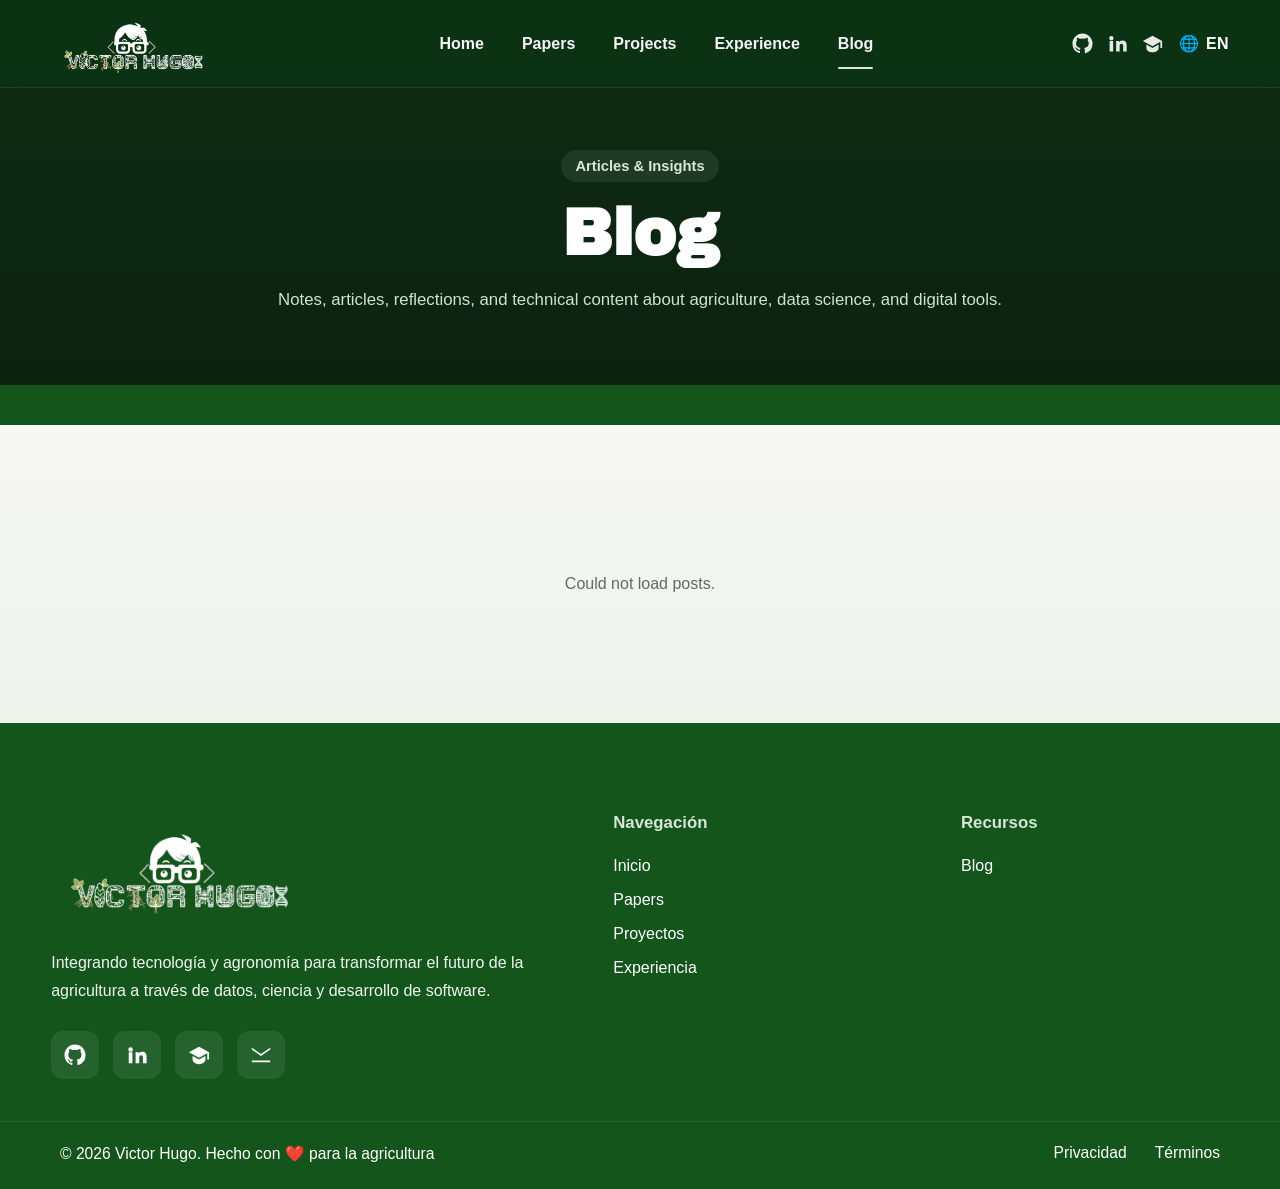
==== docs/blog.html @ 96eaa32e "updt" ====
<!DOCTYPE html>
<html lang="en">
<head>
  <meta charset="UTF-8" />
  <meta name="viewport" content="width=device-width, initial-scale=1.0" />
  <title>Blog | Victor Hugo</title>
  <link rel="stylesheet" href="styles.css" />
  <link href="https://fonts.googleapis.com/css2?family=Archivo+Black&display=swap" rel="stylesheet" />
</head>
<body>
  <!-- ================= NAVBAR ================= -->
  <header class="navbar">
    <div class="container nav-container">
      <a href="index.html" class="logo" aria-label="Victor Hugo Home">
        <img src="pages/vh.png" alt="Victor Hugo Logo" />
      </a>

      <nav class="nav-menu">
        <a href="index.html" data-en="Home" data-es="Inicio">Home</a>
        <a href="papers.html" data-en="Papers" data-es="Publicaciones">Papers</a>
        <a href="projects.html" data-en="Projects" data-es="Proyectos">Projects</a>
        <a href="experience.html" data-en="Experience" data-es="Experiencia">Experience</a>
        <a href="blog.html" class="active" data-en="Blog" data-es="Blog">Blog</a>
      </nav>

      <div class="nav-actions">
        <div class="social-icons">
          <a href="https://github.com/Victor-Hugo-Baldera" target="_blank" rel="noopener noreferrer" aria-label="GitHub">
            <svg viewBox="0 0 24 24" aria-hidden="true">
              <path d="M12 .5C5.65.5.5 5.65.5 12A11.5 11.5 0 0 0 8.36 22.9c.58.11.79-.25.79-.56v-2.02c-3.18.69-3.85-1.35-3.85-1.35-.52-1.31-1.26-1.66-1.26-1.66-1.03-.7.08-.69.08-.69 1.14.08 1.73 1.16 1.73 1.16 1.01 1.73 2.65 1.23 3.3.94.1-.73.4-1.23.72-1.52-2.54-.29-5.22-1.27-5.22-5.66 0-1.25.45-2.27 1.16-3.07-.12-.29-.5-1.46.11-3.04 0 0 .95-.3 3.12 1.17a10.8 10.8 0 0 1 5.68 0c2.17-1.47 3.12-1.17 3.12-1.17.61 1.58.23 2.75.11 3.04.72.8 1.16 1.82 1.16 3.07 0 4.4-2.69 5.36-5.24 5.65.41.35.77 1.05.77 2.12v3.14c0 .31.21.67.8.56A11.5 11.5 0 0 0 23.5 12C23.5 5.65 18.35.5 12 .5Z"/>
            </svg>
          </a>

          <a href="https://www.linkedin.com/in/victor-hugo-baldera-chapo%C3%B1an-35a350390/" target="_blank" rel="noopener noreferrer" aria-label="LinkedIn">
            <svg viewBox="0 0 24 24" aria-hidden="true">
              <path d="M4.98 3.5A2.48 2.48 0 1 0 5 8.46 2.48 2.48 0 0 0 4.98 3.5ZM3 9h4v12H3V9Zm7 0h3.83v1.64h.05c.53-1.01 1.84-2.07 3.79-2.07 4.05 0 4.8 2.67 4.8 6.13V21h-4v-5.57c0-1.33-.02-3.03-1.85-3.03-1.86 0-2.15 1.45-2.15 2.94V21h-4V9Z"/>
            </svg>
          </a>

          <a href="https://scholar.google.com/citations?user=IOjB55EAAAAJ&hl=es&oi=ao" target="_blank" rel="noopener noreferrer" aria-label="Google Scholar">
            <svg viewBox="0 0 24 24" aria-hidden="true">
              <path d="M12 3 1 9l11 6 9-4.91V17h2V9L12 3Zm0 14L5 13.18V17c0 2.76 3.13 5 7 5s7-2.24 7-5v-3.82L12 17Z"/>
            </svg>
          </a>
        </div>

        <button class="lang-btn" id="langToggle" type="button" aria-label="Change language">
          <span class="lang-icon">🌐</span>
          <span class="lang-label">EN</span>
        </button>

        <button class="menu-toggle" id="menuToggle" type="button" aria-label="Open menu" aria-expanded="false">
          <span></span>
          <span></span>
          <span></span>
        </button>
      </div>
    </div>

    <div class="mobile-menu" id="mobileMenu">
      <a href="index.html" data-en="Home" data-es="Inicio">Home</a>
      <a href="papers.html" data-en="Papers" data-es="Publicaciones">Papers</a>
      <a href="projects.html" data-en="Projects" data-es="Proyectos">Projects</a>
      <a href="experience.html" data-en="Experience" data-es="Experiencia">Experience</a>
      <a href="blog.html" class="active" data-en="Blog" data-es="Blog">Blog</a>
    </div>
  </header>

  <!-- ================= BLOG HERO ================= -->
  <section class="blog-hero">
    <div class="container">
      <span class="blog-tag" data-en="Articles & Insights" data-es="Artículos e Ideas">
        Articles & Insights
      </span>

      <h1 data-en="Blog" data-es="Blog">Blog</h1>

      <p
        data-en="Notes, articles, reflections, and technical content about agriculture, data science, and digital tools."
        data-es="Notas, artículos, reflexiones y contenido técnico sobre agricultura, ciencia de datos y herramientas digitales.">
        Notes, articles, reflections, and technical content about agriculture, data science, and digital tools.
      </p>
    </div>
  </section>

  <!-- ================= BLOG SECTION ================= -->
  <section class="blog-section">
    <div class="container">
      <div class="blog-section-header">
      </div>

      <div id="blogGrid" class="blog-grid">
        <div class="blog-loading" data-en="Loading posts..." data-es="Cargando publicaciones...">
          Loading posts...
        </div>
      </div>
    </div>
  </section>

  <!-- ================= FOOTER ================= -->
  <footer class="footer">
    <div class="container footer-container">
      <div class="footer-left">
        <div class="footer-logo">
          <img src="pages/vh.png" alt="Victor Hugo Logo" />
        </div>

        <p>
          Integrando tecnología y agronomía para transformar el futuro de la agricultura
          a través de datos, ciencia y desarrollo de software.
        </p>

        <div class="footer-social">
          <a href="https://github.com/Victor-Hugo-Baldera" target="_blank" rel="noopener noreferrer" aria-label="GitHub">
            <svg viewBox="0 0 24 24" aria-hidden="true">
              <path d="M12 .5C5.65.5.5 5.65.5 12A11.5 11.5 0 0 0 8.36 22.9c.58.11.79-.25.79-.56v-2.02c-3.18.69-3.85-1.35-3.85-1.35-.52-1.31-1.26-1.66-1.26-1.66-1.03-.7.08-.69.08-.69 1.14.08 1.73 1.16 1.73 1.16 1.01 1.73 2.65 1.23 3.3.94.1-.73.4-1.23.72-1.52-2.54-.29-5.22-1.27-5.22-5.66 0-1.25.45-2.27 1.16-3.07-.12-.29-.5-1.46.11-3.04 0 0 .95-.3 3.12 1.17a10.8 10.8 0 0 1 5.68 0c2.17-1.47 3.12-1.17 3.12-1.17.61 1.58.23 2.75.11 3.04.72.8 1.16 1.82 1.16 3.07 0 4.4-2.69 5.36-5.24 5.65.41.35.77 1.05.77 2.12v3.14c0 .31.21.67.8.56A11.5 11.5 0 0 0 23.5 12C23.5 5.65 18.35.5 12 .5Z"/>
            </svg>
          </a>

          <a href="https://www.linkedin.com/in/victor-hugo-baldera-chapo%C3%B1an-35a350390/" target="_blank" rel="noopener noreferrer" aria-label="LinkedIn">
            <svg viewBox="0 0 24 24" aria-hidden="true">
              <path d="M4.98 3.5A2.48 2.48 0 1 0 5 8.46 2.48 2.48 0 0 0 4.98 3.5ZM3 9h4v12H3V9Zm7 0h3.83v1.64h.05c.53-1.01 1.84-2.07 3.79-2.07 4.05 0 4.8 2.67 4.8 6.13V21h-4v-5.57c0-1.33-.02-3.03-1.85-3.03-1.86 0-2.15 1.45-2.15 2.94V21h-4V9Z"/>
            </svg>
          </a>

          <a href="https://scholar.google.com/citations?user=IOjB55EAAAAJ&hl=es&oi=ao" target="_blank" rel="noopener noreferrer" aria-label="Google Scholar">
            <svg viewBox="0 0 24 24" aria-hidden="true">
              <path d="M12 3 1 9l11 6 9-4.91V17h2V9L12 3Zm0 14L5 13.18V17c0 2.76 3.13 5 7 5s7-2.24 7-5v-3.82L12 17Z"/>
            </svg>
          </a>

          <a href="mailto:victorhugobalderachaponan@gmail.com" aria-label="Correo">
            <svg viewBox="0 0 24 24" aria-hidden="true">
              <path d="M2 4h20v16H2V4Zm10 7 10-7H2l10 7Zm0 2L2 6v12h20V6l-10 7Z"/>
            </svg>
          </a>
        </div>
      </div>

      <div class="footer-links">
        <h3>Navegación</h3>
        <a href="index.html">Inicio</a>
        <a href="papers.html">Papers</a>
        <a href="projects.html">Proyectos</a>
        <a href="experience.html">Experiencia</a>
      </div>

      <div class="footer-links">
        <h3>Recursos</h3>
        <a href="blog.html">Blog</a>
      </div>
    </div>

    <div class="footer-bottom">
      <p>© 2026 Victor Hugo. Hecho con ❤️ para la agricultura</p>
      <div>
        <a href="#">Privacidad</a>
        <a href="#">Términos</a>
      </div>
    </div>
  </footer>

  <script>
    document.addEventListener("DOMContentLoaded", () => {
      const SHEET_CSV_URL =
        "https://docs.google.com/spreadsheets/d/1RLeUGv4fmsbsDph4AT_ZT7PeZq64tNWkwkwK5Rle9lA/gviz/tq?tqx=out:csv&sheet=Blog";

      const blogGrid = document.getElementById("blogGrid");
      const menuToggle = document.getElementById("menuToggle");
      const mobileMenu = document.getElementById("mobileMenu");
      const langToggle = document.getElementById("langToggle");
      const langLabel = document.querySelector(".lang-label");

      let currentLang = "en";

      function parseCSV(text) {
        const rows = [];
        let row = [];
        let value = "";
        let inQuotes = false;

        for (let i = 0; i < text.length; i++) {
          const char = text[i];
          const next = text[i + 1];

          if (char === '"') {
            if (inQuotes && next === '"') {
              value += '"';
              i++;
            } else {
              inQuotes = !inQuotes;
            }
          } else if (char === "," && !inQuotes) {
            row.push(value.trim());
            value = "";
          } else if ((char === "\n" || char === "\r") && !inQuotes) {
            if (char === "\r" && next === "\n") i++;
            row.push(value.trim());
            if (row.some(cell => cell !== "")) rows.push(row);
            row = [];
            value = "";
          } else {
            value += char;
          }
        }

        if (value.length > 0 || row.length > 0) {
          row.push(value.trim());
          if (row.some(cell => cell !== "")) rows.push(row);
        }

        return rows;
      }

      function normalizeHeader(header) {
        return header.trim().toLowerCase();
      }

      function parseDateValue(raw) {
        if (!raw) return new Date(0);
        const date = new Date(raw);
        return isNaN(date.getTime()) ? new Date(0) : date;
      }

      function formatDate(raw) {
        const date = parseDateValue(raw);
        if (date.getTime() === 0) return raw || "";

        if (currentLang === "es") {
          return date.toLocaleDateString("es-ES", {
            year: "numeric",
            month: "short",
            day: "numeric"
          });
        }

        return date.toLocaleDateString("en-US", {
          year: "numeric",
          month: "short",
          day: "numeric"
        });
      }

      function createBlogCard(post) {
        const article = document.createElement("article");
        article.className = "blog-card";

        article.innerHTML = `
          <div class="blog-card-image">
            <img src="${post.image || "https://via.placeholder.com/800x500?text=Blog"}" alt="${post.title || "Blog image"}">
          </div>

          <div class="blog-card-content">
            <span class="blog-date">${formatDate(post.date)}</span>
            <h3>${post.title || ""}</h3>
            <p>${post.description || ""}</p>

            <div class="blog-actions">
              <a href="${post.link || "#"}" target="_blank" rel="noopener noreferrer"
                data-en="Read More" data-es="Leer Más">
                ${currentLang === "es" ? "Leer Más" : "Read More"}
              </a>
            </div>
          </div>
        `;

        return article;
      }

      async function loadBlog() {
        try {
          const response = await fetch(SHEET_CSV_URL);
          if (!response.ok) throw new Error("Could not fetch blog sheet");

          const csvText = await response.text();
          const rows = parseCSV(csvText);

          if (!rows.length) {
            blogGrid.innerHTML = `<div class="blog-empty">${currentLang === "es" ? "No hay publicaciones disponibles." : "No posts available."}</div>`;
            return;
          }

          const headers = rows[0].map(normalizeHeader);
          const dataRows = rows.slice(1);

          const indexOf = (name) => headers.indexOf(name.toLowerCase());

          const dateIndex = indexOf("date");
          const titleIndex = indexOf("title");
          const descriptionIndex = indexOf("description");
          const imageIndex = indexOf("image");
          const linkIndex = indexOf("link");

          const posts = dataRows
            .filter(row => row.some(cell => cell && cell.trim() !== ""))
            .map(row => ({
              date: row[dateIndex] || "",
              title: row[titleIndex] || "",
              description: row[descriptionIndex] || "",
              image: row[imageIndex] || "",
              link: row[linkIndex] || ""
            }))
            .sort((a, b) => parseDateValue(b.date) - parseDateValue(a.date));

          blogGrid.innerHTML = "";
          posts.forEach(post => blogGrid.appendChild(createBlogCard(post)));
        } catch (error) {
          blogGrid.innerHTML = `<div class="blog-empty">${currentLang === "es" ? "No se pudieron cargar las publicaciones." : "Could not load posts."}</div>`;
          console.error(error);
        }
      }

      function updateLanguage() {
        document.querySelectorAll("[data-en][data-es]").forEach(element => {
          element.innerHTML = element.getAttribute(`data-${currentLang}`);
        });

        if (langLabel) {
          langLabel.textContent = currentLang.toUpperCase();
        }

        document.documentElement.lang = currentLang;
        loadBlog();
      }

      if (langToggle) {
        langToggle.addEventListener("click", () => {
          currentLang = currentLang === "en" ? "es" : "en";
          updateLanguage();
        });
      }

      if (menuToggle && mobileMenu) {
        menuToggle.addEventListener("click", () => {
          mobileMenu.classList.toggle("show");
          menuToggle.classList.toggle("active");
          menuToggle.setAttribute(
            "aria-expanded",
            mobileMenu.classList.contains("show") ? "true" : "false"
          );
        });
      }

      updateLanguage();
    });
  </script>
</body>
</html>
---- docs/styles.css ----
/* ================= BASE ================= */
* {
  margin: 0;
  padding: 0;
  box-sizing: border-box;
}

html {
  scroll-behavior: smooth;
}

body {
  font-family: Arial, Helvetica, sans-serif;
  color: #ffffff;
  background: #14551c;
  overflow-x: hidden;
}

img,
svg {
  display: block;
}

button {
  font: inherit;
}

.container {
  width: min(92%, 1400px);
  margin: 0 auto;
}

/* ================= NAVBAR ================= */
.navbar {
  position: fixed;
  top: 0;
  left: 0;
  width: 100%;
  height: 88px;
  background: rgba(11, 53, 20, 0.72);
  backdrop-filter: blur(8px);
  -webkit-backdrop-filter: blur(8px);
  border-bottom: 1px solid rgba(255, 255, 255, 0.08);
  z-index: 1000;
}

.nav-container {
  height: 100%;
  display: flex;
  align-items: center;
  justify-content: space-between;
  gap: 20px;
}

.logo {
  display: flex;
  align-items: center;
  justify-content: flex-start;
  width: 190px;
  min-width: 190px;
  text-decoration: none;
}

.logo img {
  width: 160px;
  height: 74px;
  object-fit: contain;
}

.nav-menu {
  display: flex;
  align-items: center;
  gap: 38px;
}

.nav-menu a {
  position: relative;
  text-decoration: none;
  color: #f5f5f5;
  font-size: 1rem;
  font-weight: 600;
  padding: 8px 0;
  transition: color 0.25s ease;
}

.nav-menu a:hover {
  color: #ffffff;
}

.nav-menu a.active::after {
  content: "";
  position: absolute;
  left: 0;
  bottom: -8px;
  width: 100%;
  height: 2px;
  background: #dbe6d2;
  border-radius: 4px;
}

.nav-actions {
  display: flex;
  align-items: center;
  gap: 16px;
}

.social-icons {
  display: flex;
  align-items: center;
  gap: 14px;
}

.social-icons a {
  display: inline-flex;
  align-items: center;
  justify-content: center;
  text-decoration: none;
}

.social-icons svg {
  width: 21px;
  height: 21px;
  fill: #ffffff;
  opacity: 0.9;
  transition: transform 0.25s ease, opacity 0.25s ease;
}

.social-icons a:hover svg {
  opacity: 1;
  transform: translateY(-2px) scale(1.08);
}

.lang-btn {
  background: transparent;
  border: none;
  color: #ffffff;
  font-size: 1rem;
  font-weight: 700;
  cursor: pointer;
  letter-spacing: 0.3px;
  display: inline-flex;
  align-items: center;
  gap: 7px;
  white-space: nowrap;
}

.lang-icon {
  font-size: 1rem;
  line-height: 1;
}

.menu-toggle {
  display: none;
  width: 46px;
  height: 46px;
  border: none;
  background: transparent;
  cursor: pointer;
  flex-direction: column;
  justify-content: center;
  gap: 6px;
  flex-shrink: 0;
}

.menu-toggle span {
  display: block;
  width: 27px;
  height: 2.5px;
  background: #ffffff;
  border-radius: 10px;
  margin: 0 auto;
  transition: 0.3s ease;
}

.menu-toggle.active span:nth-child(1) {
  transform: translateY(8px) rotate(45deg);
}

.menu-toggle.active span:nth-child(2) {
  opacity: 0;
}

.menu-toggle.active span:nth-child(3) {
  transform: translateY(-8px) rotate(-45deg);
}

.mobile-menu {
  display: none;
  background: rgba(9, 39, 15, 0.96);
  border-top: 1px solid rgba(255, 255, 255, 0.08);
  padding: 10px 20px 18px;
}

.mobile-menu.show {
  display: block;
}

.mobile-menu a {
  display: block;
  width: 100%;
  text-align: left;
  text-decoration: none;
  color: #ffffff;
  padding: 14px 8px;
  font-size: 1rem;
  font-weight: 600;
  border-bottom: 1px solid rgba(255, 255, 255, 0.08);
}

.mobile-menu a.active {
  color: #d8e8cc;
}

/* ================= HERO SECTION ================= */
.hero {
  position: relative;
  min-height: 100vh;
  display: flex;
  align-items: center;
  justify-content: center;
  text-align: center;
  padding: 120px 0 50px;
  overflow: hidden;
}

.video-background {
  position: absolute;
  inset: 0;
  overflow: hidden;
  z-index: 0;
}

.video-background iframe {
  position: absolute;
  top: 50%;
  left: 50%;
  width: 177.77vh;
  height: 56.25vw;
  min-width: 100%;
  min-height: 100%;
  transform: translate(-50%, -50%) scale(1.2);
  pointer-events: none;
}

.hero-overlay {
  position: absolute;
  inset: 0;
  background: rgba(7, 31, 13, 0.45);
  z-index: 1;
}

.hero-content {
  position: relative;
  z-index: 2;
  max-width: 980px;
}

.hero-content h1 {
  font-size: clamp(2.8rem, 7vw, 5.8rem);
  line-height: 1.05;
  font-weight: 700;
  margin-bottom: 24px;
}

.hero-content h2 {
  font-size: clamp(1.2rem, 2.5vw, 2rem);
  line-height: 1.35;
  font-weight: 400;
  color: #b9cba9;
  margin-bottom: 26px;
}

.hero-content p {
  max-width: 860px;
  margin: 0 auto 36px;
  font-size: clamp(1rem, 1.5vw, 1.16rem);
  line-height: 1.75;
  color: #f3f3f3;
}

.hero-buttons {
  display: flex;
  align-items: center;
  justify-content: center;
  gap: 16px;
  flex-wrap: wrap;
}

.btn {
  display: inline-flex;
  align-items: center;
  justify-content: center;
  min-width: 180px;
  padding: 16px 28px;
  border-radius: 10px;
  text-decoration: none;
  font-size: 1rem;
  font-weight: 700;
  transition: transform 0.25s ease;
}

.btn:hover {
  transform: translateY(-2px);
}

.btn-primary {
  background: #2f68ee;
  color: #ffffff;
}

.btn-secondary {
  background: #f3f0ea;
  color: #6b985f;
}

/* ================= ABOUT SECTION ================= */
.about-section {
  background: linear-gradient(180deg, #f7f7f4 0%, #eef3ec 100%);
  padding: 95px 0 110px;
}

.about-wrapper {
  display: grid;
  grid-template-columns: 1fr 1.1fr;
  align-items: center;
  gap: 60px;
  max-width: 1180px;
}

.about-image-box {
  position: relative;
  display: flex;
  justify-content: center;
  align-items: center;
}

.about-image-frame {
  width: 100%;
  max-width: 420px;
  height: 520px;
  border-radius: 28px;
  overflow: hidden;
  box-shadow: 0 18px 45px rgba(19, 46, 26, 0.14);
  border: 8px solid rgba(255, 255, 255, 0.7);
  background: #dfe8dc;
}

.about-image-frame img {
  width: 100%;
  height: 100%;
  object-fit: cover;
}

.about-floating-card {
  position: absolute;
  background: #ffffff;
  color: #14551c;
  padding: 14px 18px;
  border-radius: 14px;
  box-shadow: 0 10px 24px rgba(16, 42, 22, 0.12);
  font-weight: 700;
  font-size: 0.95rem;
}

.card-one {
  top: 40px;
  left: 10px;
}

.card-two {
  bottom: 40px;
  right: 10px;
}

.about-content {
  color: #16331d;
}

.about-tag {
  display: inline-block;
  background: rgba(15, 75, 39, 0.08);
  color: #0f4b27;
  padding: 8px 14px;
  border-radius: 999px;
  font-size: 0.9rem;
  font-weight: 700;
  margin-bottom: 18px;
}

.about-content h2 {
  font-size: clamp(2rem, 4vw, 3.2rem);
  line-height: 1.15;
  margin-bottom: 22px;
  color: #10331a;
}

.about-content p {
  font-size: 1rem;
  line-height: 1.9;
  color: #5b6f61;
  margin-bottom: 18px;
}

.about-highlights {
  display: grid;
  grid-template-columns: repeat(3, 1fr);
  gap: 16px;
  margin-top: 26px;
}

.highlight-item {
  background: #ffffff;
  border: 1px solid #dfe7dc;
  border-radius: 16px;
  padding: 18px 16px;
  box-shadow: 0 6px 18px rgba(18, 44, 24, 0.05);
}

.highlight-item strong {
  display: block;
  font-size: 1.25rem;
  color: #14551c;
  margin-bottom: 8px;
}

.highlight-item span {
  font-size: 0.95rem;
  font-weight: 600;
  color: #214129;
}

/* ================= GITHUB STATS SECTION ================= */
.github-stats-section {
  background: linear-gradient(180deg, #dfe7dc 0%, #ffffff 100%);
  padding: 100px 0;
  text-align: center;
}

.github-stats-section .stats-header {
  max-width: 760px;
  margin: 0 auto 50px;
}

.github-stats-section .stats-header h2 {
  font-size: clamp(2rem, 4vw, 3rem);
  color: #0f2d14;
  margin-bottom: 14px;
}

.github-stats-section .stats-header p {
  color: #0f2d14;
  font-size: 1.05rem;
  line-height: 1.8;
}

.github-stats-grid {
  display: flex;
  justify-content: center;
  align-items: stretch;
  gap: 24px;
  flex-wrap: nowrap;
}

.github-stats-grid img {
  width: 100%;
  max-width: 520px;
  flex: 1;
  border-radius: 16px;
  box-shadow: 0 18px 40px rgba(0, 0, 0, 0.35);
  transition: transform 0.3s ease, box-shadow 0.3s ease;
}

.github-stats-grid img:hover {
  transform: translateY(-5px) scale(1.01);
  box-shadow: 0 25px 50px rgba(0, 0, 0, 0.45);
}

/* ================= FOOTER ================= */
.footer {
  background: #14551c;
  color: #eef7ef;
  padding: 50px 0 26px;
}

.footer-container {
  display: grid;
  grid-template-columns: 1.8fr 1fr 1fr;
  gap: 80px;
  align-items: start;
}

.footer-left {
  max-width: 520px;
}

.footer-logo {
  display: flex;
  align-items: center;
  margin-bottom: 26px;
}

.footer-logo img {
  width: 250px;
  height: auto;
  object-fit: contain;
}

.footer-left p {
  font-size: 1rem;
  line-height: 1.75;
  color: #f0f7f1;
  max-width: 500px;
  margin-bottom: 26px;
}

.footer-social {
  display: flex;
  align-items: center;
  gap: 14px;
}

.footer-social a {
  width: 48px;
  height: 48px;
  border-radius: 12px;
  background: rgba(255, 255, 255, 0.08);
  display: inline-flex;
  align-items: center;
  justify-content: center;
  transition: transform 0.25s ease, background 0.25s ease;
}

.footer-social a:hover {
  transform: translateY(-2px);
  background: rgba(255, 255, 255, 0.14);
}

.footer-social svg {
  width: 22px;
  height: 22px;
  fill: #ffffff;
}

.footer-links h3 {
  font-size: 1.05rem;
  font-weight: 700;
  color: #d7e7d5;
  margin-bottom: 24px;
}

.footer-links a {
  display: block;
  color: #ffffff;
  text-decoration: none;
  font-size: 1rem;
  margin-bottom: 16px;
  transition: opacity 0.2s ease;
}

.footer-links a:hover {
  opacity: 0.8;
}

.footer-bottom {
  margin-top: 42px;
  padding-top: 22px;
  padding-left: 60px;
  padding-right: 60px;
  border-top: 1px solid rgba(255, 255, 255, 0.1);
  display: flex;
  justify-content: space-between;
  align-items: center;
  gap: 20px;
}

.footer-bottom p {
  color: #ffffff;
  font-size: 0.98rem;
  margin: 0;
}

.footer-bottom div {
  display: flex;
  align-items: center;
  gap: 28px;
}

.footer-bottom a {
  color: #ffffff;
  text-decoration: none;
  font-size: 0.98rem;
  transition: opacity 0.2s ease;
}

.footer-bottom a:hover {
  opacity: 0.8;
}

/* ================= RESPONSIVE ================= */
@media (max-width: 1100px) {
  .logo {
    width: 150px;
    min-width: 150px;
  }

  .logo img {
    width: 125px;
    height: 64px;
  }

  .nav-menu {
    gap: 22px;
  }

  .nav-menu a {
    font-size: 0.94rem;
  }

  .social-icons {
    gap: 11px;
  }

  .social-icons svg {
    width: 19px;
    height: 19px;
  }
}

@media (max-width: 1000px) {
  .about-wrapper {
    grid-template-columns: 1fr;
    gap: 40px;
  }

  .about-image-frame {
    max-width: 420px;
    height: 500px;
  }

  .about-content {
    text-align: center;
  }

  .about-highlights {
    grid-template-columns: repeat(3, 1fr);
  }
}

@media (max-width: 980px) {
  .footer-container {
    grid-template-columns: 1fr;
    gap: 40px;
  }

  .footer-left {
    max-width: 100%;
  }

  .footer-bottom {
    flex-direction: column;
    align-items: center;
    text-align: center;
    padding-left: 0;
    padding-right: 0;
  }

  .footer-bottom div {
    justify-content: center;
    flex-wrap: wrap;
    gap: 18px;
  }
}

@media (max-width: 900px) {
  .github-stats-grid {
    flex-direction: column;
    flex-wrap: wrap;
    align-items: center;
  }

  .github-stats-grid img {
    max-width: 100%;
  }
}

@media (max-width: 860px) {
  .nav-menu {
    display: none;
  }

  .menu-toggle {
    display: flex;
  }

  .nav-container {
    gap: 10px;
  }

  .logo {
    width: 100px;
    min-width: 100px;
  }

  .logo img {
    width: 92px;
    height: 52px;
  }

  .nav-actions {
    gap: 10px;
    flex: 1;
    justify-content: flex-end;
  }

  .social-icons {
    gap: 8px;
  }

  .social-icons svg {
    width: 17px;
    height: 17px;
  }

  .lang-btn {
    font-size: 0.92rem;
    gap: 5px;
  }

  .hero {
    padding-top: 130px;
  }

  .hero-content {
    max-width: 92%;
  }

  .video-background iframe {
    transform: translate(-50%, -50%) scale(1.35);
  }
}

@media (max-width: 680px) {
  .about-section {
    padding: 75px 0 85px;
  }

  .about-image-frame {
    max-width: 100%;
    height: 420px;
  }

  .card-one {
    top: 18px;
    left: 8px;
  }

  .card-two {
    bottom: 18px;
    right: 8px;
  }

  .about-content h2 {
    margin-bottom: 18px;
  }

  .about-content p {
    font-size: 0.97rem;
    line-height: 1.8;
  }

  .about-highlights {
    grid-template-columns: 1fr;
  }

  .highlight-item {
    text-align: left;
  }
}

@media (max-width: 640px) {
  .footer {
    padding: 10px 0 26px;
  }

  .footer-logo img {
    width: 110px;
  }

  .footer-left p {
    font-size: 0.96rem;
  }

  .footer-social a {
    width: 44px;
    height: 44px;
  }

  .footer-social svg {
    width: 20px;
    height: 20px;
  }
}

@media (max-width: 580px) {
  .navbar {
    height: 80px;
  }

  .container {
    width: 94%;
  }

  .logo {
    width: 82px;
    min-width: 82px;
  }

  .logo img {
    width: 76px;
    height: 46px;
  }

  .nav-actions {
    gap: 8px;
  }

  .social-icons {
    gap: 6px;
  }

  .social-icons svg {
    width: 15px;
    height: 15px;
  }

  .lang-btn {
    font-size: 0.84rem;
    gap: 4px;
  }

  .lang-label {
    display: inline-block;
  }

  .menu-toggle {
    width: 40px;
    height: 40px;
  }

  .menu-toggle span {
    width: 23px;
  }

  .hero {
    padding: 118px 0 40px;
  }

  .hero-buttons {
    flex-direction: column;
    gap: 14px;
  }

  .btn {
    width: 100%;
    max-width: 280px;
  }

  .hero-content p {
    font-size: 0.97rem;
  }

  .video-background iframe {
    transform: translate(-50%, -50%) scale(1.5);
  }
}

/* ================= PAPERS HERO ================= */
.papers-hero {
  padding: 150px 0 70px;
  background: linear-gradient(180deg, #0f2d14 0%, #0b2210 100%);
  text-align: center;
  margin-bottom: 40px; /* separación con la siguiente sección */
}

.papers-tag {
  display: inline-block;
  padding: 8px 14px;
  border-radius: 999px;
  background: rgba(255, 255, 255, 0.08);
  color: #d8ead6;
  font-size: 0.92rem;
  font-weight: 700;
  margin-bottom: 18px;
}

.papers-hero h1 {
  font-family: "Archivo Black", sans-serif;
  font-size: clamp(2.4rem, 5vw, 4.7rem);
  line-height: 1.05;
  margin-bottom: 18px;
}

.papers-hero p {
  max-width: 760px;
  margin: 0 auto;
  font-size: 1.05rem;
  line-height: 1.8;
  color: #cfe3d2;
}

/* ================= PAPERS SECTION ================= */
.papers-section {
  background: linear-gradient(180deg, #f7f7f4 0%, #eef3ec 100%);
  padding: 70px 0 100px;
  margin-top: 30px;   /* separación desde arriba */
  margin-bottom: 10px; /* separación con el footer */
  border-radius: 0;
}

.papers-section-header {
  text-align: center;
  max-width: 760px;
  margin: 0 auto 46px;
}

.papers-section-header h2 {
  font-family: "Archivo Black", sans-serif;
  font-size: clamp(2rem, 4vw, 3rem);
  color: #10331a;
  margin-bottom: 14px;
}

.papers-section-header p {
  color: #5d6d61;
  font-size: 1rem;
  line-height: 1.8;
}

/* ================= PAPERS GRID ================= */
.papers-grid {
  display: grid;
  grid-template-columns: repeat(3, 1fr);
  gap: 28px;
}

.paper-card {
  background: #ffffff;
  border: 1px solid #dfe7dc;
  border-radius: 20px;
  overflow: hidden;
  box-shadow: 0 10px 28px rgba(20, 48, 27, 0.06);
  display: flex;
  flex-direction: column;
  height: 100%;
  transition: transform 0.25s ease, box-shadow 0.25s ease;
}

.paper-card:hover {
  transform: translateY(-6px);
  box-shadow: 0 20px 45px rgba(0, 0, 0, 0.12);
}

.paper-image {
  width: 100%;
  height: 220px;
  overflow: hidden;
  background: #e7eee4;
}

.paper-image img {
  width: 100%;
  height: 100%;
  object-fit: cover;
  display: block;
}

.paper-card-content {
  padding: 22px;
  display: flex;
  flex-direction: column;
  flex-grow: 1;
}

.paper-journal {
  display: inline-block;
  font-size: 0.84rem;
  font-weight: 700;
  color: #1f6a3b;
  background: rgba(31, 106, 59, 0.08);
  border-radius: 999px;
  padding: 7px 11px;
  margin-bottom: 14px;
}

.paper-card h3 {
  font-size: 1.15rem;
  line-height: 1.45;
  color: #16331d;
  margin-bottom: 12px;
}

.paper-date {
  font-size: 0.96rem;
  color: #68776b;
  margin-bottom: 18px;
}

.paper-actions {
  margin-top: auto;
}

.paper-actions a {
  display: inline-flex;
  align-items: center;
  justify-content: center;
  min-width: 130px;
  padding: 11px 16px;
  border-radius: 10px;
  background: #2f68ee;
  color: #ffffff;
  text-decoration: none;
  font-weight: 700;
  font-size: 0.95rem;
}

.paper-loading,
.paper-empty {
  grid-column: 1 / -1;
  text-align: center;
  color: #5d6d61;
  font-size: 1rem;
  padding: 30px 0;
}


/* ================= RESPONSIVE ================= */
@media (max-width: 1000px) {
  .papers-grid {
    grid-template-columns: repeat(2, 1fr);
  }
}

@media (max-width: 680px) {
  .papers-hero {
    padding: 130px 0 55px;
    margin-bottom: 24px;
  }

  .papers-section {
    padding: 55px 0 80px;
    margin-top: 20px;
    margin-bottom: 50px;
  }
}

@media (max-width: 600px) {
  .papers-grid {
    grid-template-columns: 1fr;
  }

  .paper-image {
    height: 200px;
  }
}

/* ================= PROJECTS HERO ================= */
.projects-hero {
  padding: 150px 0 70px;
  background: linear-gradient(180deg, #0f2d14 0%, #0b2210 100%);
  text-align: center;
  margin-bottom: 40px;
}

.projects-tag {
  display: inline-block;
  padding: 8px 14px;
  border-radius: 999px;
  background: rgba(255, 255, 255, 0.08);
  color: #d8ead6;
  font-size: 0.92rem;
  font-weight: 700;
  margin-bottom: 18px;
}

.projects-hero h1 {
  font-family: "Archivo Black", sans-serif;
  font-size: clamp(2.4rem, 5vw, 4.7rem);
  line-height: 1.05;
  margin-bottom: 18px;
}

.projects-hero p {
  max-width: 760px;
  margin: 0 auto;
  font-size: 1.05rem;
  line-height: 1.8;
  color: #cfe3d2;
}

/* ================= PROJECTS SECTION ================= */
.projects-section {
  background: linear-gradient(180deg, #f7f7f4 0%, #eef3ec 100%);
  padding: 70px 0 100px;
  margin-top: 30px;
  margin-bottom: 40px;
}

.projects-section-header {
  text-align: center;
  max-width: 760px;
  margin: 0 auto 46px;
}

.projects-section-header h2 {
  font-family: "Archivo Black", sans-serif;
  font-size: clamp(2rem, 4vw, 3rem);
  color: #10331a;
  margin-bottom: 14px;
}

.projects-section-header p {
  color: #5d6d61;
  font-size: 1rem;
  line-height: 1.8;
}

/* ================= PROJECTS GRID ================= */
.projects-grid {
  display: grid;
  grid-template-columns: repeat(3, 1fr);
  gap: 28px;
}

.project-card {
  background: #ffffff;
  border: 1px solid #dfe7dc;
  border-radius: 20px;
  overflow: hidden;
  box-shadow: 0 10px 28px rgba(20, 48, 27, 0.06);
  display: flex;
  flex-direction: column;
  height: 100%;
  transition: transform 0.25s ease, box-shadow 0.25s ease;
}

.project-card:hover {
  transform: translateY(-6px);
  box-shadow: 0 20px 45px rgba(0, 0, 0, 0.12);
}

.project-image {
  width: 100%;
  height: 220px;
  overflow: hidden;
  background: #e7eee4;
  display: flex;
  align-items: center;
  justify-content: center;
}

.project-image img {
  width: 100%;
  height: 100%;
  object-fit: cover;
  display: block;
}

.project-placeholder {
  background: linear-gradient(135deg, #dfe8dc 0%, #edf3eb 100%);
}

.project-placeholder span {
  font-family: "Archivo Black", sans-serif;
  font-size: 1.3rem;
  color: #14551c;
  opacity: 0.7;
}

.project-card-content {
  padding: 22px;
  display: flex;
  flex-direction: column;
  flex-grow: 1;
}

.project-type {
  display: inline-block;
  font-size: 0.84rem;
  font-weight: 700;
  color: #1f6a3b;
  background: rgba(31, 106, 59, 0.08);
  border-radius: 999px;
  padding: 7px 11px;
  margin-bottom: 14px;
}

.project-card h3 {
  font-size: 1.15rem;
  line-height: 1.45;
  color: #16331d;
  margin-bottom: 12px;
}

.project-card p {
  font-size: 0.96rem;
  color: #68776b;
  line-height: 1.7;
  margin-bottom: 18px;
}

.project-tech {
  display: flex;
  flex-wrap: wrap;
  gap: 10px;
  margin-bottom: 18px;
}

.project-tech span {
  font-size: 0.82rem;
  font-weight: 700;
  color: #214129;
  background: #e7eee4;
  border-radius: 999px;
  padding: 7px 11px;
}

.project-actions {
  margin-top: auto;
  display: flex;
  gap: 12px;
}

.project-actions a {
  display: inline-flex;
  align-items: center;
  justify-content: center;
  min-width: 130px;
  padding: 11px 16px;
  border-radius: 10px;
  background: #2f68ee;
  color: #ffffff;
  text-decoration: none;
  font-weight: 700;
  font-size: 0.95rem;
  flex: 1;
}

.project-actions a.secondary {
  background: #e7eee4;
  color: #16331d;
}

/* ================= RESPONSIVE PROJECTS ================= */
@media (max-width: 1000px) {
  .projects-grid {
    grid-template-columns: repeat(2, 1fr);
  }
}

@media (max-width: 680px) {
  .projects-hero {
    padding: 130px 0 55px;
    margin-bottom: 24px;
  }

  .projects-section {
    padding: 55px 0 80px;
    margin-top: 20px;
    margin-bottom: 30px;
  }
}

@media (max-width: 600px) {
  .projects-grid {
    grid-template-columns: 1fr;
  }

  .project-image {
    height: 200px;
  }
}

/* ================= EXPERIENCE HERO ================= */
.experience-hero {
  padding: 150px 0 70px;
  background: linear-gradient(180deg, #0f2d14 0%, #0b2210 100%);
  text-align: center;
  margin-bottom: 40px;
}

.experience-tag {
  display: inline-block;
  padding: 8px 14px;
  border-radius: 999px;
  background: rgba(255, 255, 255, 0.08);
  color: #d8ead6;
  font-size: 0.92rem;
  font-weight: 700;
  margin-bottom: 18px;
}

.experience-hero h1 {
  font-family: "Archivo Black", sans-serif;
  font-size: clamp(2.4rem, 5vw, 4.7rem);
  line-height: 1.05;
  margin-bottom: 18px;
}

.experience-hero p {
  max-width: 760px;
  margin: 0 auto;
  font-size: 1.05rem;
  line-height: 1.8;
  color: #cfe3d2;
}

/* ================= EXPERIENCE SECTION ================= */
.experience-section {
  background: linear-gradient(180deg, #f7f7f4 0%, #eef3ec 100%);
  padding: 70px 0 100px;
  margin-top: 30px;
  margin-bottom: 40px;
}

.experience-section-header {
  text-align: center;
  max-width: 760px;
  margin: 0 auto 54px;
}

.experience-section-header h2 {
  font-family: "Archivo Black", sans-serif;
  font-size: clamp(2rem, 4vw, 3rem);
  color: #10331a;
  margin-bottom: 14px;
}

.experience-section-header p {
  color: #5d6d61;
  font-size: 1rem;
  line-height: 1.8;
}

/* ================= EXPERIENCE TIMELINE ================= */
.experience-timeline {
  position: relative;
  max-width: 1200px;
  margin: 0 auto;
  padding-left: 110px;
}

.experience-timeline::before {
  content: "";
  position: absolute;
  left: 74px;
  top: 0;
  width: 3px;
  height: 100%;
  background: #87b69d;
}

.experience-item {
  position: relative;
  margin-bottom: 36px;
}

.experience-line-side {
  position: absolute;
  left: -2px;
  top: 0;
  width: 76px;
  display: flex;
  justify-content: center;
  z-index: 2;
}

.experience-icon {
  width: 76px;
  height: 76px;
  border-radius: 50%;
  background: linear-gradient(135deg, #4a7b4e 0%, #2e6134 100%);
  color: #ffffff;
  font-size: 1.8rem;
  font-weight: 700;
  display: flex;
  align-items: center;
  justify-content: center;
  box-shadow: 0 10px 24px rgba(20, 48, 27, 0.18);
}

.experience-card {
  background: #ffffff;
  border: 1px solid #d8e4d8;
  border-radius: 22px;
  overflow: hidden;
  box-shadow: 0 12px 26px rgba(20, 48, 27, 0.07);
  display: grid;
  grid-template-columns: 366px 1fr;
  min-height: 320px;
}

.experience-card-image {
  background: #e9efea;
  min-height: 100%;
}

.experience-card-image img {
  width: 100%;
  height: 100%;
  object-fit: cover;
  display: block;
}

.experience-card-content {
  padding: 34px 30px 30px;
  color: #16331d;
  display: flex;
  flex-direction: column;
}

.experience-top-row {
  display: flex;
  justify-content: flex-end;
  margin-bottom: 8px;
}

.experience-status {
  display: inline-flex;
  align-items: center;
  justify-content: center;
  padding: 8px 16px;
  border-radius: 999px;
  background: #25c35a;
  color: #ffffff;
  font-size: 0.9rem;
  font-weight: 700;
}

.experience-card-content h3 {
  font-size: clamp(1.8rem, 2.5vw, 2.35rem);
  line-height: 1.18;
  color: #0f2d14;
  margin-bottom: 10px;
}

.experience-card-content h4 {
  font-size: 1.1rem;
  font-weight: 500;
  color: #275135;
  margin-bottom: 14px;
}

.experience-meta {
  display: flex;
  flex-wrap: wrap;
  gap: 12px;
  margin-bottom: 22px;
}

.experience-meta-item {
  display: inline-flex;
  align-items: center;
  justify-content: center;
  padding: 8px 14px;
  border-radius: 999px;
  background: #eef3ec;
  color: #5a6d5f;
  font-size: 0.95rem;
  font-weight: 600;
}

.experience-card-content p {
  font-size: 1rem;
  line-height: 1.8;
  color: #586c60;
}

.experience-loading,
.experience-empty {
  text-align: center;
  color: #5d6d61;
  font-size: 1rem;
  padding: 30px 0;
}

/* ================= RESPONSIVE EXPERIENCE ================= */
@media (max-width: 1100px) {
  .experience-card {
    grid-template-columns: 300px 1fr;
  }
}

@media (max-width: 900px) {
  .experience-timeline {
    padding-left: 0;
  }

  .experience-timeline::before {
    display: none;
  }

  .experience-line-side {
    position: static;
    width: auto;
    justify-content: flex-start;
    margin-bottom: 14px;
  }

  .experience-card {
    grid-template-columns: 1fr;
  }

  .experience-card-image {
    height: 260px;
  }
}

@media (max-width: 680px) {
  .experience-hero {
    padding: 130px 0 55px;
    margin-bottom: 24px;
  }

  .experience-section {
    padding: 55px 0 80px;
    margin-top: 20px;
    margin-bottom: 30px;
  }

  .experience-card-content {
    padding: 22px 18px 20px;
  }

  .experience-card-content h3 {
    font-size: 1.9rem;
  }

  .experience-card-image {
    height: 220px;
  }

  .experience-icon {
    width: 64px;
    height: 64px;
    font-size: 1.5rem;
  }
}

/* ================= BLOG HERO ================= */
.blog-hero {
  padding: 150px 0 70px;
  background: linear-gradient(180deg, #0f2d14 0%, #0b2210 100%);
  text-align: center;
  margin-bottom: 40px;
}

.blog-tag {
  display: inline-block;
  padding: 8px 14px;
  border-radius: 999px;
  background: rgba(255, 255, 255, 0.08);
  color: #d8ead6;
  font-size: 0.92rem;
  font-weight: 700;
  margin-bottom: 18px;
}

.blog-hero h1 {
  font-family: "Archivo Black", sans-serif;
  font-size: clamp(2.4rem, 5vw, 4.7rem);
  line-height: 1.05;
  margin-bottom: 18px;
}

.blog-hero p {
  max-width: 760px;
  margin: 0 auto;
  font-size: 1.05rem;
  line-height: 1.8;
  color: #cfe3d2;
}

/* ================= BLOG SECTION ================= */
.blog-section {
  background: linear-gradient(180deg, #f7f7f4 0%, #eef3ec 100%);
  padding: 70px 0 100px;
  margin-top: 30px;
  margin-bottom: 40px;
}

.blog-section-header {
  text-align: center;
  max-width: 760px;
  margin: 0 auto 50px;
}

.blog-section-header h2 {
  font-family: "Archivo Black", sans-serif;
  font-size: clamp(2rem, 4vw, 3rem);
  color: #10331a;
  margin-bottom: 14px;
}

.blog-section-header p {
  color: #5d6d61;
  font-size: 1rem;
  line-height: 1.8;
}

/* ================= BLOG GRID ================= */
.blog-grid {
  display: grid;
  grid-template-columns: repeat(3, 1fr);
  gap: 28px;
}

.blog-card {
  background: #ffffff;
  border: 1px solid #dfe7dc;
  border-radius: 20px;
  overflow: hidden;
  box-shadow: 0 10px 28px rgba(20, 48, 27, 0.06);
  display: flex;
  flex-direction: column;
  height: 100%;
  transition: transform 0.25s ease, box-shadow 0.25s ease;
}

.blog-card:hover {
  transform: translateY(-6px);
  box-shadow: 0 20px 45px rgba(0, 0, 0, 0.12);
}

.blog-card-image {
  width: 100%;
  height: 220px;
  overflow: hidden;
  background: #e7eee4;
}

.blog-card-image img {
  width: 100%;
  height: 100%;
  object-fit: cover;
  display: block;
}

.blog-card-content {
  padding: 22px;
  display: flex;
  flex-direction: column;
  flex-grow: 1;
}

.blog-date {
  display: inline-block;
  font-size: 0.84rem;
  font-weight: 700;
  color: #1f6a3b;
  background: rgba(31, 106, 59, 0.08);
  border-radius: 999px;
  padding: 7px 11px;
  margin-bottom: 14px;
}

.blog-card h3 {
  font-size: 1.15rem;
  line-height: 1.45;
  color: #16331d;
  margin-bottom: 12px;
}

.blog-card p {
  font-size: 0.96rem;
  line-height: 1.75;
  color: #68776b;
  margin-bottom: 18px;
}

.blog-actions {
  margin-top: auto;
}

.blog-actions a {
  display: inline-flex;
  align-items: center;
  justify-content: center;
  min-width: 140px;
  padding: 11px 16px;
  border-radius: 10px;
  background: #2f68ee;
  color: #ffffff;
  text-decoration: none;
  font-weight: 700;
  font-size: 0.95rem;
}

.blog-loading,
.blog-empty {
  grid-column: 1 / -1;
  text-align: center;
  color: #5d6d61;
  font-size: 1rem;
  padding: 30px 0;
}

/* ================= RESPONSIVE BLOG ================= */
@media (max-width: 1000px) {
  .blog-grid {
    grid-template-columns: repeat(2, 1fr);
  }
}

@media (max-width: 680px) {
  .blog-hero {
    padding: 130px 0 55px;
    margin-bottom: 24px;
  }

  .blog-section {
    padding: 55px 0 80px;
    margin-top: 20px;
    margin-bottom: 30px;
  }
}

@media (max-width: 600px) {
  .blog-grid {
    grid-template-columns: 1fr;
  }

  .blog-card-image {
    height: 200px;
  }
}
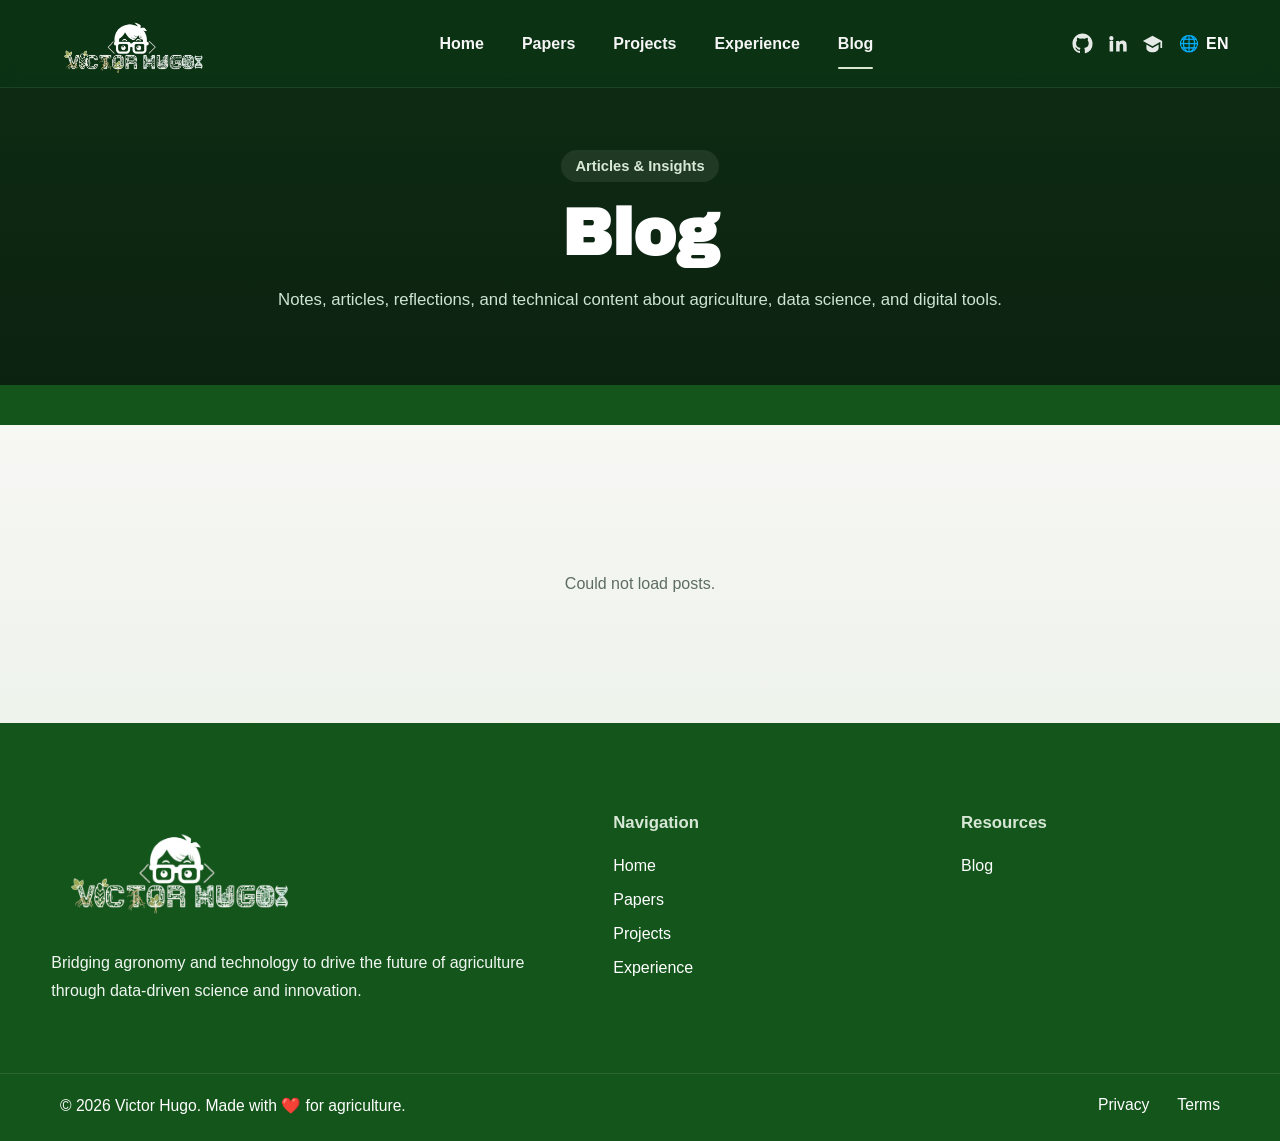
==== commit 5dd69845: "updt" ====
--- a/docs/blog.html
+++ b/docs/blog.html
@@ -25,7 +25,7 @@
 
       <div class="nav-actions">
         <div class="social-icons">
-          <a href="https://github.com/Victor-Hugo-Baldera" target="_blank" rel="noopener noreferrer" aria-label="GitHub">
+          <a href="https://github.com/Vyxugo" target="_blank" rel="noopener noreferrer" aria-label="GitHub">
             <svg viewBox="0 0 24 24" aria-hidden="true">
               <path d="M12 .5C5.65.5.5 5.65.5 12A11.5 11.5 0 0 0 8.36 22.9c.58.11.79-.25.79-.56v-2.02c-3.18.69-3.85-1.35-3.85-1.35-.52-1.31-1.26-1.66-1.26-1.66-1.03-.7.08-.69.08-.69 1.14.08 1.73 1.16 1.73 1.16 1.01 1.73 2.65 1.23 3.3.94.1-.73.4-1.23.72-1.52-2.54-.29-5.22-1.27-5.22-5.66 0-1.25.45-2.27 1.16-3.07-.12-.29-.5-1.46.11-3.04 0 0 .95-.3 3.12 1.17a10.8 10.8 0 0 1 5.68 0c2.17-1.47 3.12-1.17 3.12-1.17.61 1.58.23 2.75.11 3.04.72.8 1.16 1.82 1.16 3.07 0 4.4-2.69 5.36-5.24 5.65.41.35.77 1.05.77 2.12v3.14c0 .31.21.67.8.56A11.5 11.5 0 0 0 23.5 12C23.5 5.65 18.35.5 12 .5Z"/>
             </svg>
@@ -98,68 +98,56 @@
   </section>
 
   <!-- ================= FOOTER ================= -->
-  <footer class="footer">
-    <div class="container footer-container">
-      <div class="footer-left">
-        <div class="footer-logo">
-          <img src="pages/vh.png" alt="Victor Hugo Logo" />
-        </div>
-
-        <p>
-          Integrando tecnología y agronomía para transformar el futuro de la agricultura
-          a través de datos, ciencia y desarrollo de software.
-        </p>
-
-        <div class="footer-social">
-          <a href="https://github.com/Victor-Hugo-Baldera" target="_blank" rel="noopener noreferrer" aria-label="GitHub">
-            <svg viewBox="0 0 24 24" aria-hidden="true">
-              <path d="M12 .5C5.65.5.5 5.65.5 12A11.5 11.5 0 0 0 8.36 22.9c.58.11.79-.25.79-.56v-2.02c-3.18.69-3.85-1.35-3.85-1.35-.52-1.31-1.26-1.66-1.26-1.66-1.03-.7.08-.69.08-.69 1.14.08 1.73 1.16 1.73 1.16 1.01 1.73 2.65 1.23 3.3.94.1-.73.4-1.23.72-1.52-2.54-.29-5.22-1.27-5.22-5.66 0-1.25.45-2.27 1.16-3.07-.12-.29-.5-1.46.11-3.04 0 0 .95-.3 3.12 1.17a10.8 10.8 0 0 1 5.68 0c2.17-1.47 3.12-1.17 3.12-1.17.61 1.58.23 2.75.11 3.04.72.8 1.16 1.82 1.16 3.07 0 4.4-2.69 5.36-5.24 5.65.41.35.77 1.05.77 2.12v3.14c0 .31.21.67.8.56A11.5 11.5 0 0 0 23.5 12C23.5 5.65 18.35.5 12 .5Z"/>
-            </svg>
-          </a>
-
-          <a href="https://www.linkedin.com/in/victor-hugo-baldera-chapo%C3%B1an-35a350390/" target="_blank" rel="noopener noreferrer" aria-label="LinkedIn">
-            <svg viewBox="0 0 24 24" aria-hidden="true">
-              <path d="M4.98 3.5A2.48 2.48 0 1 0 5 8.46 2.48 2.48 0 0 0 4.98 3.5ZM3 9h4v12H3V9Zm7 0h3.83v1.64h.05c.53-1.01 1.84-2.07 3.79-2.07 4.05 0 4.8 2.67 4.8 6.13V21h-4v-5.57c0-1.33-.02-3.03-1.85-3.03-1.86 0-2.15 1.45-2.15 2.94V21h-4V9Z"/>
-            </svg>
-          </a>
-
-          <a href="https://scholar.google.com/citations?user=IOjB55EAAAAJ&hl=es&oi=ao" target="_blank" rel="noopener noreferrer" aria-label="Google Scholar">
-            <svg viewBox="0 0 24 24" aria-hidden="true">
-              <path d="M12 3 1 9l11 6 9-4.91V17h2V9L12 3Zm0 14L5 13.18V17c0 2.76 3.13 5 7 5s7-2.24 7-5v-3.82L12 17Z"/>
-            </svg>
-          </a>
-
-          <a href="mailto:victorhugobalderachaponan@gmail.com" aria-label="Correo">
-            <svg viewBox="0 0 24 24" aria-hidden="true">
-              <path d="M2 4h20v16H2V4Zm10 7 10-7H2l10 7Zm0 2L2 6v12h20V6l-10 7Z"/>
-            </svg>
-          </a>
-        </div>
-      </div>
-
-      <div class="footer-links">
-        <h3>Navegación</h3>
-        <a href="index.html">Inicio</a>
-        <a href="papers.html">Papers</a>
-        <a href="projects.html">Proyectos</a>
-        <a href="experience.html">Experiencia</a>
-      </div>
-
-      <div class="footer-links">
-        <h3>Recursos</h3>
-        <a href="blog.html">Blog</a>
-      </div>
-    </div>
-
-    <div class="footer-bottom">
-      <p>© 2026 Victor Hugo. Hecho con ❤️ para la agricultura</p>
-      <div>
-        <a href="#">Privacidad</a>
-        <a href="#">Términos</a>
-      </div>
-    </div>
-  </footer>
-
+    <footer class="footer">
+  <div class="container footer-container">
+    <div class="footer-left">
+      <div class="footer-logo">
+        <img src="pages/vh.png" alt="Victor Hugo Logo" />
+      </div>
+
+      <p
+        data-en="Bridging agronomy and technology to drive the future of agriculture through data-driven science and innovation."
+        data-es="Integrando la agronomía y la tecnología para impulsar el futuro de la agricultura mediante ciencia basada en datos e innovación.">
+        Bridging agronomy and technology to drive the future of agriculture through data-driven science and innovation.
+      </p>
+
+      <div class="footer-social">
+        <!-- se mantienen igual -->
+      </div>
+    </div>
+
+    <div class="footer-links">
+      <h3 data-en="Navigation" data-es="Navegación">Navigation</h3>
+      <a href="index.html" data-en="Home" data-es="Inicio">Home</a>
+      <a href="papers.html" data-en="Papers" data-es="Publicaciones">Papers</a>
+      <a href="projects.html" data-en="Projects" data-es="Proyectos">Projects</a>
+      <a href="experience.html" data-en="Experience" data-es="Experiencia">Experience</a>
+    </div>
+
+    <div class="footer-links">
+      <h3 data-en="Resources" data-es="Recursos">Resources</h3>
+      <a href="blog.html" data-en="Blog" data-es="Blog">Blog</a>
+    </div>
+  </div>
+
+  <div class="footer-bottom">
+    <p
+      data-en="© 2026 Victor Hugo. Made with ❤️ for agriculture."
+      data-es="© 2026 Victor Hugo. Desarrollado con ❤️ para la agricultura.">
+      © 2026 Victor Hugo. Made with ❤️ for agriculture.
+    </p>
+
+    <div>
+      <a href="#"
+         data-en="Privacy"
+         data-es="Privacidad">Privacy</a>
+
+      <a href="#"
+         data-en="Terms"
+         data-es="Términos">Terms</a>
+    </div>
+  </div>
+</footer>
   <script>
     document.addEventListener("DOMContentLoaded", () => {
       const SHEET_CSV_URL =
